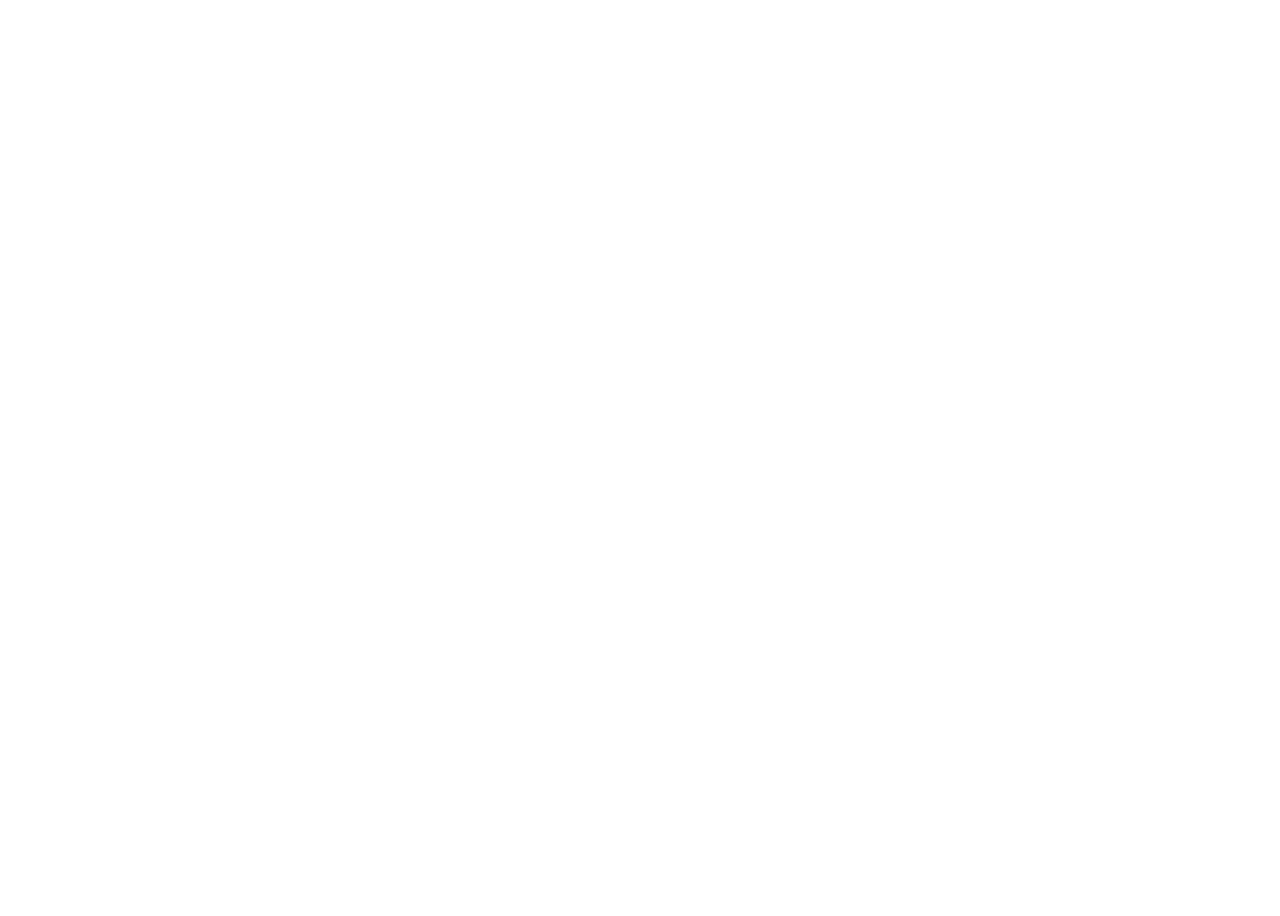
==== html/index.html @ 9dcf1fb2 "better" ====
<!DOCTYPE html>
    <head>
        <meta charset="utf-8">
        <title>Calendar Widget</title>
        <meta name="viewport" content="width=device-width, initial-scale=1">

        <link rel="stylesheet" type="text/css" href="../css/index.css">
        <script src="../js/sQuery.js"></script>
        <script src="../js/sCalendar.js"></script>
    </head>
    <body>
        <div id="calendar">
            
        </div>
    </body>
</html>
---- css/index.css ----
@import url('https://fonts.googleapis.com/css?family=Merriweather');

body{
  position: relative;
  width: 100vw;
  height: 100vh;
}



#calendar, #calendar *{
  box-sizing: border-box;
  margin: 0;
  padding: 0;
  font-size: 0;
}

#calendar{
  position: absolute;
  top: 50%;
  left: 50%;
  transform: translate(-50%, -50%);

  width: 350px;

  font-family: 'Merriweather', serif;
}

#calendar .cal-header{
  width: 100%;
  height: 62px;

  display: flex;
  flex-flow: row;
  align-items: center;
  justify-content: space-between;

}

#calendar .cal-header .cal-button{
  font-weight: bold;
  font-size: 30px;
  text-align: center;
  color: #fff;

  width: 50px;
  height: 62px;
  padding: 10px;

  background-color: #ff5252;
  border-style: solid;
  border-color: #000;

  cursor: pointer;

  transition: 1s ease;
}

#calendar .cal-header .cal-button:hover{
  background-color: #c31818;
}

#calendar .cal-header .cal-prev{
  border-top-left-radius: 10px;
  border-width: 3px 1px 3px 3px;
}

#calendar .cal-header .cal-next{
  border-top-right-radius: 10px;
  border-width: 3px 3px 3px 1px;
}

#calendar .cal-header .cal-label{
  font-weight: bold;
  font-size: 30px;
  text-align: center;
  color: #000;

  width: 300px;
  height: 100%;
  line-height: 54px;

  background-color: #ff5252;
  border-top: solid 3px #000;
  border-bottom: solid 3px #000;
}

#calendar .cal-days{
  width: 100%;
  display: flex;
  align-items: center;

  margin-top: 15px;
  margin-bottom: 10px;
}

#calendar .cal-days div{
  text-transform: uppercase;
  font-weight: bold;
  font-size: 18px;
  color: #000;

  width: 50px;
  text-align: center;

  user-select: none;
  cursor: default;
}

#calendar .cal-dates{
  display: flex;
  flex-flow: column;

  border: 3px solid #000;
}

#calendar .cal-dates .cal-row{
  display: flex;
  flex-flow: row;

}

#calendar .cal-dates .cal-row div{
  width: 50px;
  height: 50px;

  font-weight: bold;
  font-size: 18px;

  line-height: 50px;
  text-align: right;
  padding-right: 15px;


  user-select: none;
  cursor: pointer;
}

#calendar .cal-dates .cal-row div:hover{
  background-color: #ff5252;
}

#calendar .cal-dates .cal-row:not(:last-child) div:not(:last-child){
  border-right: solid 2px #000;
  border-bottom: solid 2px #000;
}

#calendar .cal-dates .cal-row:not(:last-child) div:last-child{
  border-bottom: solid 2px #000;
}

#calendar .cal-dates .cal-row:last-child div:not(:last-child){
  border-right: solid 2px #000;
}

#calendar .cal-dates .cal-row .cal-normal{
  background-color: #fff;
  color: #000;
}

#calendar .cal-dates .cal-row .cal-today{
  background-color: #1af925;
  color: #000;
}

#calendar .cal-dates .cal-row .cal-other-month{
  background-color: #a6a6a6;
  color: #262626;

}

#calendar .cal-dates .cal-row .cal-selected{
  background-color: #049be5;
  color: #000;
}

#calendar .cal-dates .cal-row .cal-unusable{
  background-color: #333;
  color: #000;
}

#calendar .cal-dates .cal-row .cal-unusable:hover{
  background-color: #333;
  color: #000;
}
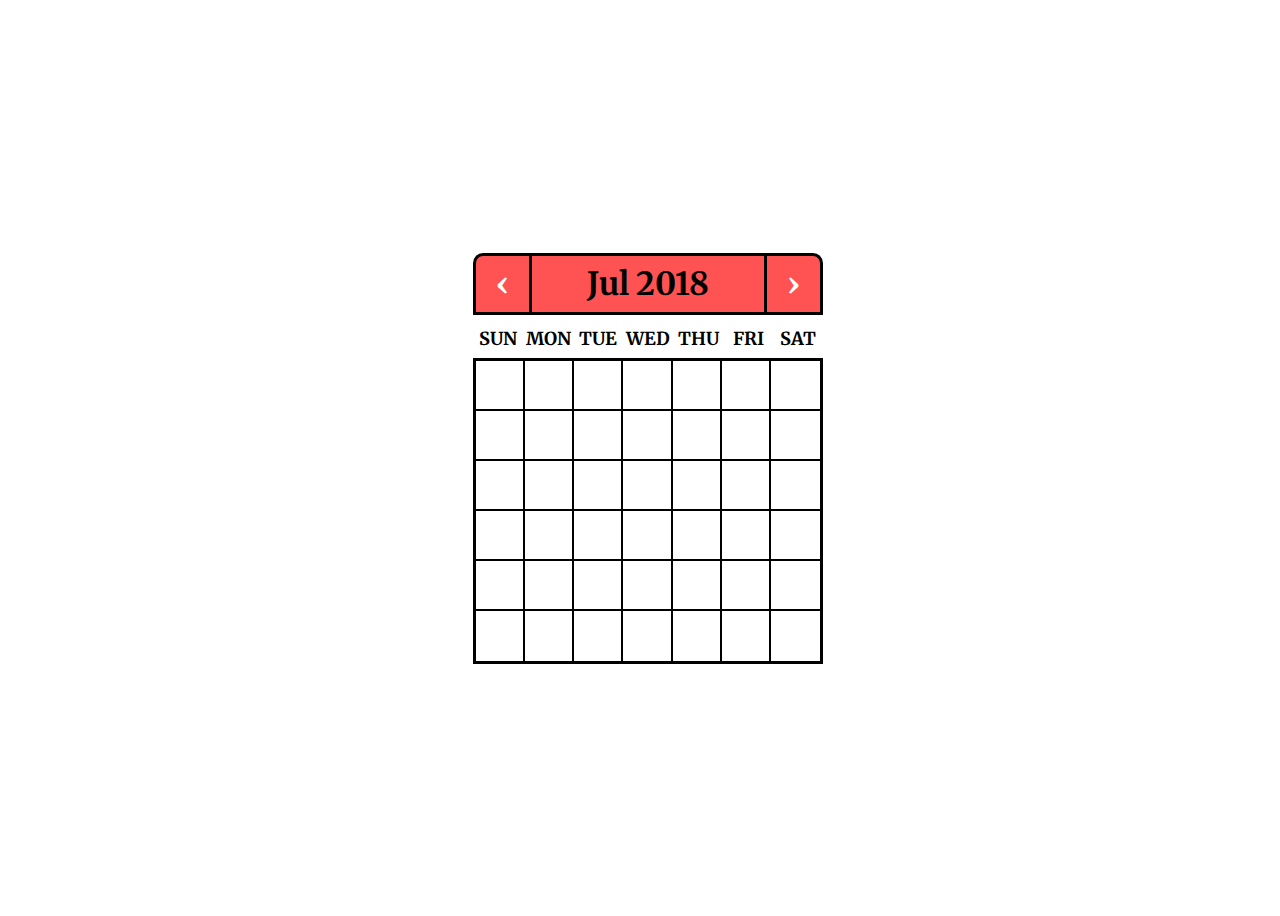
==== commit 9036c7af: "sQuery" ====
--- a/html/index.html
+++ b/html/index.html
@@ -5,6 +5,7 @@
         <meta name="viewport" content="width=device-width, initial-scale=1">
 
         <link rel="stylesheet" type="text/css" href="../css/index.css">
+        <link rel="stylesheet" type="text/css" href="../css/sCalendar.css">
         <script src="../js/sQuery.js"></script>
         <script src="../js/sCalendar.js"></script>
     </head>
--- a/css/index.css
+++ b/css/index.css
@@ -4,11 +4,27 @@
   position: relative;
   width: 100vw;
   height: 100vh;
-}
-
-
-
-#calendar, #calendar *{
+
+    display: flex;
+    justify-content: center;
+    align-items: center;
+}
+
+/*
+sQ('.sCal_row:nth-of-type(2n)').find('div:nth-of-type(3n)').css('background-color', 'red')
+SelfQuery {content: Array(6), length: 6}
+sQ('.sCal_row:nth-of-type(2n)').find('div:nth-of-type(1n)').css('background-color', 'red')
+SelfQuery {content: Array(21), length: 21}
+sQ('.sCal_row:nth-of-type(2n)').find('div:nth-of-type(2n)').css('background-color', 'blue')
+SelfQuery {content: Array(9), length: 9}
+sQ('.sCal_row:nth-of-type(2n - 1)').find('div:nth-of-type(2n)').css('background-color', 'green')
+SelfQuery {content: Array(9), length: 9}
+sQ('.sCal_row:nth-of-type(2n - 1)').find('div:nth-of-type(2n - 1)').css('background-color', 'purple')
+*/
+
+/*
+#calendar, #calendar {
+
   box-sizing: border-box;
   margin: 0;
   padding: 0;
@@ -37,6 +53,10 @@
 
 }
 
+#calendar *{
+    display: flex;
+}
+
 #calendar .cal-header .cal-button{
   font-weight: bold;
   font-size: 30px;
@@ -183,3 +203,4 @@
   background-color: #333;
   color: #000;
 }
+*/
--- a/css/sCalendar.css
+++ b/css/sCalendar.css
@@ -0,0 +1,221 @@
+@import url('https://fonts.googleapis.com/css?family=Merriweather');
+
+
+.sCal_container, .sCal_container *{
+    margin: 0;
+    padding: 0;
+    font-size: 16px;
+    box-sizing: border-box;
+}
+
+.sCal_container{
+    line-height: 1;
+    width: 300px;
+    
+    display: flex;
+    flex-flow: column;
+    
+    font-family: 'Merriweather', serif;
+}
+
+.sCal_container .sCal_header{
+    width: 100%;
+    height: 42px;
+    
+    display: flex;
+    flex-flow: row;
+    align-items: center;
+    justify-content: space-between;
+}
+
+.sCal_container .sCal_header .sCal_label{
+    font-size: 16px;
+    font-weight: bold;
+    color: #000;
+    text-align: center;
+    
+    width: calc(100% - 32%);
+    height: 100%;
+    line-height: calc(42px - 6px);
+    
+    background-color: #ff5252;
+    border: solid 3px #000;
+    
+}
+
+.sCal_container .sCal_header .sCal_button{
+    width: 16%;
+    height: 100%;
+    
+    background-color: #ff5252;
+    border-style: solid;
+    border-color: #000;
+    
+    font-size: 200%;
+    font-weight: bold;
+    color: #fff;
+    text-align: center;
+    
+    cursor: pointer;
+    
+    transition: ease 0.5s;
+}
+
+.sCal_container .sCal_header .sCal_button:hover{
+    background-color: #c31818;
+}
+
+.sCal_container .sCal_header .sCal_button.sCal_next{
+    border-top-right-radius: 10px;
+    border-width: 3px 3px 3px 0px;
+}
+
+.sCal_container .sCal_header .sCal_button.sCal_prev{
+    border-top-left-radius: 10px;
+    border-width: 3px 0px 3px 3px;
+}
+
+.sCal_container .sCal_days {
+    width: 100%;
+    display: flex;
+    align-items: center;
+    
+    margin: 15px 0px 10px 0px;
+}
+
+.sCal_container .sCal_days div{
+    font-size: 14px;
+    font-weight: bold;
+    color: #000;
+    text-align: center;
+    text-transform: uppercase;
+    
+    width: calc(100% / 7);
+    user-select: none;
+}
+
+.sCal_container .sCal_dates{
+    display: flex;
+    flex-flow: column;
+    
+    border: 3px solid #000;
+}
+
+.sCal_container .sCal_dates .sCal_row{
+    display: flex;
+    flex-flow: row;
+}
+
+.sCal_container .sCal_dates .sCal_row div{
+    width: calc(100% / 7);
+    height: 50px;
+    
+    font-weight: bold;
+    font-size: 18px;
+    
+    line-height: 50px;
+    text-align: right;
+    padding-right: 15px;
+    
+    user-select: none;
+    cursor: pointer;
+}
+
+
+.sCal_container .sCal_dates .sCal_row div:hover{
+    background-color: #ff5252;
+}
+
+.sCal_container .sCal_dates .sCal_row:not(:last-child) div:not(:last-child){
+  border-right: solid 2px #000;
+  border-bottom: solid 2px #000;
+}
+
+.sCal_container .sCal_dates .sCal_row:not(:last-child) div:last-child{
+  border-bottom: solid 2px #000;
+}
+
+.sCal_container .sCal_dates .sCal_row:last-child div:not(:last-child){
+  border-right: solid 2px #000;
+}
+
+
+@media (min-width: 321px) and (max-width: 576px){
+    .sCal_container{
+        width: 300px;
+    }
+    
+    .sCal_container .sCal_header{
+        height: 42px;
+    }
+    
+    .sCal_container .sCal_header .sCal_label{
+        font-size: 16px;
+        line-height: calc(42px - 6px);
+    }
+    
+    .sCal_container .sCal_header .sCal_button{
+        font-size: 150%;
+        line-height: calc(42px - 6px);
+    }
+    
+    .sCal_container .sCal_days div{
+        font-size: 14px;
+    }
+}
+
+@media (min-width: 577px) and (max-width: 992px){
+    .sCal_container{
+        width: 350px;
+    }
+    
+    .sCal_container .sCal_header{
+        height: 52px;
+    }
+    
+    .sCal_container .sCal_header .sCal_label{
+        font-size: 24px;
+        line-height: calc(52px - 6px);
+    }
+    
+    .sCal_container .sCal_header .sCal_button{
+        font-size: 175%;
+        line-height: calc(52px - 6px);
+    }
+    
+    .sCal_container .sCal_days div{
+        font-size: 16px;
+    }
+}
+
+@media (min-width: 993px){
+    .sCal_container{
+        width: 350px;
+    }
+    
+    .sCal_container .sCal_header{
+        height: 62px;
+    }
+    
+    .sCal_container .sCal_header .sCal_label{
+        font-size: 32px;
+        line-height: calc(62px - 6px);
+    }
+    
+    .sCal_container .sCal_header .sCal_button{
+        font-size: 200%;
+        line-height: calc(62px - 6px);
+    }
+    
+    .sCal_container .sCal_days div{
+        font-size: 18px;
+    }
+}
+
+
+
+
+
+
+
+
